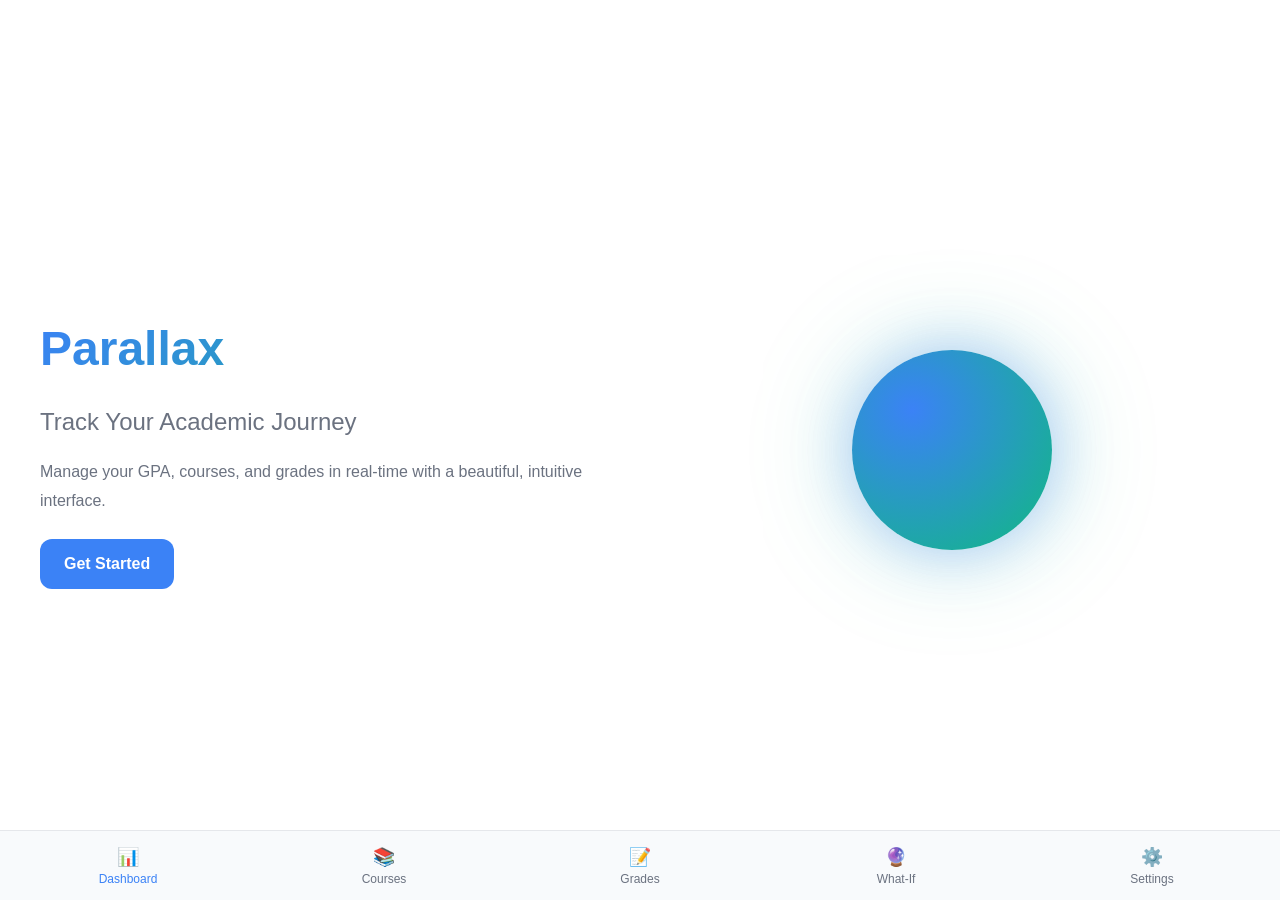
==== index.html @ 3b1d22b6 "Add files via upload" ====
<!DOCTYPE html>
<html lang="en">
<head>
    <meta charset="UTF-8">
    <meta name="viewport" content="width=device-width, initial-scale=1.0">
    <meta name="theme-color" content="#040404">
    <meta name="description" content="Parallax PWA - Student GPA Tracker">
    <title>Parallax - GPA Tracker</title>
    <link rel="manifest" href="manifest.json">
    <link rel="icon" href="data:image/svg+xml,<svg xmlns='http://www.w3.org/2000/svg' viewBox='0 0 192 192'><rect fill='%23040404' width='192' height='192'/><circle cx='96' cy='96' r='60' fill='%233B82F6'/></svg>">
    <link rel="stylesheet" href="css/styles.css">
</head>
<body>
    <!-- Landing Page Screen -->
    <section id="landing-screen" class="screen active">
        <div class="landing-container">
            <div class="landing-hero">
                <div class="hero-content">
                    <h1 class="hero-title">Parallax</h1>
                    <p class="hero-subtitle">Track Your Academic Journey</p>
                    <p class="hero-description">Manage your GPA, courses, and grades in real-time with a beautiful, intuitive interface.</p>
                    <button class="btn btn-primary" onclick="showScreen('login-screen')">Get Started</button>
                </div>
                <div class="hero-visual">
                    <div class="orb"></div>
                </div>
            </div>
        </div>
    </section>

    <!-- Login Screen -->
    <section id="login-screen" class="screen">
        <div class="login-container">
            <div class="login-card">
                <h2>Welcome Back</h2>
                <form id="login-form" onsubmit="handleLogin(event)">
                    <div class="form-group">
                        <label for="user-select">Select Your Name</label>
                        <select id="user-select" required>
                            <option value="">Choose a user...</option>
                            <option value="hussnain">Hussnain</option>
                            <option value="faizan">Faizan</option>
                            <option value="alima">Alima</option>
                            <option value="haroon">Haroon</option>
                            <option value="mahdiya">Mahdiya</option>
                        </select>
                    </div>
                    <div class="form-group">
                        <label for="pin-input">Enter PIN</label>
                        <input type="password" id="pin-input" maxlength="4" placeholder="••••" required>
                        <small>First time? Set your PIN (4 digits)</small>
                    </div>
                    <button type="submit" class="btn btn-primary full-width">Login</button>
                </form>
                <button class="btn btn-ghost full-width" onclick="showScreen('landing-screen')">Back</button>
            </div>
        </div>
    </section>

    <!-- Dashboard Screen -->
    <section id="dashboard-screen" class="screen">
        <div class="dashboard-container">
            <div class="dashboard-header">
                <h2 id="user-greeting">Welcome</h2>
                <button class="btn-icon" onclick="toggleMenu()">⋮</button>
            </div>

            <!-- Key Metrics -->
            <div class="metrics-grid">
                <div class="metric-card">
                    <div class="metric-label">CGPA</div>
                    <div class="metric-value" id="cgpa-value">-</div>
                    <div class="metric-trend">Overall</div>
                </div>
                <div class="metric-card">
                    <div class="metric-label">Current Term</div>
                    <div class="metric-value" id="term-gpa-value">-</div>
                    <div class="metric-trend">GPA</div>
                </div>
                <div class="metric-card">
                    <div class="metric-label">Courses</div>
                    <div class="metric-value" id="courses-count">0</div>
                    <div class="metric-trend">Total</div>
                </div>
                <div class="metric-card">
                    <div class="metric-label">Average</div>
                    <div class="metric-value" id="avg-grade">-</div>
                    <div class="metric-trend">Grade</div>
                </div>
            </div>

            <!-- Recent Activity -->
            <div class="activity-section">
                <h3>Recent Activity</h3>
                <div id="activity-list" class="activity-list">
                    <p class="empty-state">No activity yet. Add your first course!</p>
                </div>
            </div>
        </div>
    </section>

    <!-- Courses Screen -->
    <section id="courses-screen" class="screen">
        <div class="courses-container">
            <div class="screen-header">
                <h2>Courses</h2>
                <button class="btn btn-primary" onclick="showAddCourse()">+ Add</button>
            </div>
            <div id="courses-list" class="courses-list">
                <p class="empty-state">No courses yet. Add your first course!</p>
            </div>
        </div>
    </section>

    <!-- Grades Screen -->
    <section id="grades-screen" class="screen">
        <div class="grades-container">
            <div class="screen-header">
                <h2>Grades</h2>
            </div>
            <div id="grades-list" class="grades-list">
                <p class="empty-state">No grades yet. Add courses first!</p>
            </div>
        </div>
    </section>

    <!-- What-If Calculator Screen -->
    <section id="whatif-screen" class="screen">
        <div class="whatif-container">
            <div class="screen-header">
                <h2>What-If Calculator</h2>
            </div>
            <div class="whatif-content">
                <p class="empty-state">Add courses to use the What-If calculator</p>
            </div>
        </div>
    </section>

    <!-- Settings Screen -->
    <section id="settings-screen" class="screen">
        <div class="settings-container">
            <div class="screen-header">
                <h2>Settings</h2>
            </div>
            <div class="settings-list">
                <div class="setting-item">
                    <span>Change PIN</span>
                    <button class="btn btn-secondary" onclick="showChangePIN()">Change</button>
                </div>
                <div class="setting-item">
                    <span>Notifications</span>
                    <input type="checkbox" id="notifications-toggle">
                </div>
                <div class="setting-item">
                    <span>Dark Mode</span>
                    <input type="checkbox" id="dark-mode-toggle" checked>
                </div>
                <button class="btn btn-danger full-width" onclick="handleLogout()">Logout</button>
            </div>
        </div>
    </section>

    <!-- Bottom Navigation -->
    <nav class="bottom-nav">
        <button class="nav-item active" onclick="navigateTo('dashboard-screen', this)">
            <span class="nav-icon">📊</span>
            <span class="nav-label">Dashboard</span>
        </button>
        <button class="nav-item" onclick="navigateTo('courses-screen', this)">
            <span class="nav-icon">📚</span>
            <span class="nav-label">Courses</span>
        </button>
        <button class="nav-item" onclick="navigateTo('grades-screen', this)">
            <span class="nav-icon">📝</span>
            <span class="nav-label">Grades</span>
        </button>
        <button class="nav-item" onclick="navigateTo('whatif-screen', this)">
            <span class="nav-icon">🔮</span>
            <span class="nav-label">What-If</span>
        </button>
        <button class="nav-item" onclick="navigateTo('settings-screen', this)">
            <span class="nav-icon">⚙️</span>
            <span class="nav-label">Settings</span>
        </button>
    </nav>

    <!-- Modals -->
    <div id="menu-modal" class="modal">
        <div class="modal-content">
            <button class="modal-close" onclick="toggleMenu()">✕</button>
            <h3>Menu</h3>
            <button class="modal-item" onclick="showScreen('settings-screen'); toggleMenu()">Settings</button>
            <button class="modal-item" onclick="handleLogout()">Logout</button>
        </div>
    </div>

    <script src="js/app.js"></script>
    <script>
        if ('serviceWorker' in navigator) {
            navigator.serviceWorker.register('service-worker.js').catch(e => console.log('SW registration failed:', e));
        }
    </script>
</body>
</html>
---- css/styles.css ----
/* ============================================
   PARALLAX PWA - REDESIGNED
   Pure CSS with Responsive Design
   ============================================ */

/* ============================================
   CSS VARIABLES & DESIGN TOKENS
   ============================================ */

:root {
    /* Colors */
    --color-primary: #3B82F6;
    --color-secondary: #10B981;
    --color-accent: #F59E0B;
    --color-background: #040404;
    --color-surface: #0F172A;
    --color-text: #F1F5F9;
    --color-text-secondary: #CBD5E1;
    --color-border: #1E293B;
    --color-danger: #EF4444;

    /* Spacing */
    --spacing-xs: 4px;
    --spacing-sm: 8px;
    --spacing-md: 16px;
    --spacing-lg: 24px;
    --spacing-xl: 32px;
    --spacing-2xl: 48px;

    /* Typography */
    --font-family: -apple-system, BlinkMacSystemFont, 'Segoe UI', Roboto, Oxygen, Ubuntu, Cantarell, sans-serif;
    --font-size-xs: 12px;
    --font-size-sm: 14px;
    --font-size-base: 16px;
    --font-size-lg: 18px;
    --font-size-xl: 24px;
    --font-size-2xl: 32px;
    --font-size-3xl: 48px;

    /* Shadows */
    --shadow-sm: 0 1px 2px rgba(0, 0, 0, 0.05);
    --shadow-md: 0 4px 6px rgba(0, 0, 0, 0.1);
    --shadow-lg: 0 10px 15px rgba(0, 0, 0, 0.2);

    /* Border Radius */
    --radius-sm: 6px;
    --radius-md: 12px;
    --radius-lg: 16px;

    /* Animations */
    --transition-fast: 150ms ease-out;
    --transition-base: 300ms ease-out;
    --transition-slow: 500ms ease-out;
}

/* ============================================
   GLOBAL STYLES
   ============================================ */

* {
    margin: 0;
    padding: 0;
    box-sizing: border-box;
}

html, body {
    width: 100%;
    height: 100%;
    background-color: var(--color-background);
    color: var(--color-text);
    font-family: var(--font-family);
    font-size: var(--font-size-base);
    line-height: 1.6;
    overflow: hidden;
}

body {
    display: flex;
    flex-direction: column;
}

/* ============================================
   SCREENS & NAVIGATION
   ============================================ */

.screen {
    display: none;
    position: absolute;
    top: 0;
    left: 0;
    width: 100%;
    height: 100%;
    overflow-y: auto;
    padding-bottom: 80px;
    animation: fadeIn var(--transition-base);
}

.screen.active {
    display: flex;
    flex-direction: column;
}

@keyframes fadeIn {
    from {
        opacity: 0;
    }
    to {
        opacity: 1;
    }
}

/* ============================================
   LANDING PAGE
   ============================================ */

.landing-container {
    display: flex;
    align-items: center;
    justify-content: center;
    min-height: 100vh;
    padding: var(--spacing-lg);
}

.landing-hero {
    display: grid;
    grid-template-columns: 1fr 1fr;
    gap: var(--spacing-2xl);
    align-items: center;
    max-width: 1200px;
    width: 100%;
}

.hero-content h1 {
    font-size: var(--font-size-3xl);
    font-weight: 700;
    margin-bottom: var(--spacing-md);
    background: linear-gradient(135deg, var(--color-primary), var(--color-secondary));
    -webkit-background-clip: text;
    -webkit-text-fill-color: transparent;
    background-clip: text;
}

.hero-subtitle {
    font-size: var(--font-size-xl);
    color: var(--color-text-secondary);
    margin-bottom: var(--spacing-md);
}

.hero-description {
    font-size: var(--font-size-base);
    color: var(--color-text-secondary);
    margin-bottom: var(--spacing-lg);
    line-height: 1.8;
}

.hero-visual {
    display: flex;
    align-items: center;
    justify-content: center;
    height: 300px;
}

.orb {
    width: 200px;
    height: 200px;
    border-radius: 50%;
    background: radial-gradient(circle at 30% 30%, var(--color-primary), var(--color-secondary));
    box-shadow: 0 0 60px rgba(59, 130, 246, 0.4), 0 0 120px rgba(16, 185, 129, 0.2);
    animation: orbFloat 6s ease-in-out infinite;
}

@keyframes orbFloat {
    0%, 100% {
        transform: translateY(0px);
    }
    50% {
        transform: translateY(-20px);
    }
}

/* ============================================
   LOGIN SCREEN
   ============================================ */

.login-container {
    display: flex;
    align-items: center;
    justify-content: center;
    min-height: 100vh;
    padding: var(--spacing-lg);
}

.login-card {
    background: var(--color-surface);
    border: 1px solid var(--color-border);
    border-radius: var(--radius-lg);
    padding: var(--spacing-2xl);
    width: 100%;
    max-width: 400px;
    box-shadow: var(--shadow-lg);
}

.login-card h2 {
    margin-bottom: var(--spacing-lg);
    font-size: var(--font-size-xl);
}

.form-group {
    margin-bottom: var(--spacing-lg);
}

.form-group label {
    display: block;
    margin-bottom: var(--spacing-sm);
    font-size: var(--font-size-sm);
    font-weight: 500;
    color: var(--color-text-secondary);
}

.form-group input,
.form-group select {
    width: 100%;
    padding: var(--spacing-md);
    background: var(--color-background);
    border: 1px solid var(--color-border);
    border-radius: var(--radius-md);
    color: var(--color-text);
    font-size: var(--font-size-base);
    transition: border-color var(--transition-fast);
}

.form-group input:focus,
.form-group select:focus {
    outline: none;
    border-color: var(--color-primary);
    box-shadow: 0 0 0 3px rgba(59, 130, 246, 0.1);
}

.form-group small {
    display: block;
    margin-top: var(--spacing-sm);
    font-size: var(--font-size-xs);
    color: var(--color-text-secondary);
}

/* ============================================
   DASHBOARD SCREEN
   ============================================ */

.dashboard-container {
    flex: 1;
    overflow-y: auto;
    padding: var(--spacing-lg);
}

.dashboard-header {
    display: flex;
    justify-content: space-between;
    align-items: center;
    margin-bottom: var(--spacing-2xl);
}

.dashboard-header h2 {
    font-size: var(--font-size-2xl);
}

.btn-icon {
    background: none;
    border: none;
    color: var(--color-text);
    font-size: var(--font-size-xl);
    cursor: pointer;
    padding: var(--spacing-sm);
    transition: color var(--transition-fast);
}

.btn-icon:hover {
    color: var(--color-primary);
}

/* Metrics Grid */
.metrics-grid {
    display: grid;
    grid-template-columns: repeat(auto-fit, minmax(150px, 1fr));
    gap: var(--spacing-lg);
    margin-bottom: var(--spacing-2xl);
}

.metric-card {
    background: var(--color-surface);
    border: 1px solid var(--color-border);
    border-radius: var(--radius-md);
    padding: var(--spacing-lg);
    text-align: center;
    transition: transform var(--transition-base), border-color var(--transition-base);
}

.metric-card:hover {
    transform: translateY(-4px);
    border-color: var(--color-primary);
}

.metric-label {
    font-size: var(--font-size-xs);
    color: var(--color-text-secondary);
    text-transform: uppercase;
    letter-spacing: 1px;
    margin-bottom: var(--spacing-sm);
}

.metric-value {
    font-size: var(--font-size-2xl);
    font-weight: 700;
    color: var(--color-primary);
    margin-bottom: var(--spacing-sm);
}

.metric-trend {
    font-size: var(--font-size-xs);
    color: var(--color-text-secondary);
}

/* Activity Section */
.activity-section h3 {
    margin-bottom: var(--spacing-lg);
    font-size: var(--font-size-lg);
}

.activity-list {
    display: flex;
    flex-direction: column;
    gap: var(--spacing-md);
}

.activity-item {
    background: var(--color-surface);
    border-left: 3px solid var(--color-primary);
    border-radius: var(--radius-sm);
    padding: var(--spacing-md);
    animation: slideInLeft var(--transition-base);
}

@keyframes slideInLeft {
    from {
        opacity: 0;
        transform: translateX(-20px);
    }
    to {
        opacity: 1;
        transform: translateX(0);
    }
}

.activity-time {
    font-size: var(--font-size-xs);
    color: var(--color-text-secondary);
}

/* ============================================
   COURSES & GRADES SCREENS
   ============================================ */

.courses-container,
.grades-container,
.whatif-container,
.settings-container {
    flex: 1;
    overflow-y: auto;
    padding: var(--spacing-lg);
}

.screen-header {
    display: flex;
    justify-content: space-between;
    align-items: center;
    margin-bottom: var(--spacing-lg);
}

.screen-header h2 {
    font-size: var(--font-size-xl);
}

.courses-list,
.grades-list {
    display: flex;
    flex-direction: column;
    gap: var(--spacing-md);
}

.course-card,
.grade-card {
    background: var(--color-surface);
    border: 1px solid var(--color-border);
    border-radius: var(--radius-md);
    padding: var(--spacing-lg);
    transition: transform var(--transition-base), border-color var(--transition-base);
}

.course-card:hover,
.grade-card:hover {
    transform: translateY(-2px);
    border-color: var(--color-primary);
}

.course-title {
    font-size: var(--font-size-lg);
    font-weight: 600;
    margin-bottom: var(--spacing-sm);
}

.course-info {
    font-size: var(--font-size-sm);
    color: var(--color-text-secondary);
}

/* ============================================
   SETTINGS SCREEN
   ============================================ */

.settings-list {
    display: flex;
    flex-direction: column;
    gap: var(--spacing-md);
}

.setting-item {
    display: flex;
    justify-content: space-between;
    align-items: center;
    background: var(--color-surface);
    border: 1px solid var(--color-border);
    border-radius: var(--radius-md);
    padding: var(--spacing-lg);
}

.setting-item input[type="checkbox"] {
    width: 20px;
    height: 20px;
    cursor: pointer;
}

/* ============================================
   BUTTONS
   ============================================ */

.btn {
    padding: var(--spacing-md) var(--spacing-lg);
    border: none;
    border-radius: var(--radius-md);
    font-size: var(--font-size-base);
    font-weight: 600;
    cursor: pointer;
    transition: all var(--transition-fast);
    display: inline-flex;
    align-items: center;
    justify-content: center;
    gap: var(--spacing-sm);
}

.btn-primary {
    background: var(--color-primary);
    color: white;
}

.btn-primary:hover {
    background: #2563EB;
    transform: translateY(-2px);
    box-shadow: var(--shadow-md);
}

.btn-primary:active {
    transform: translateY(0);
}

.btn-secondary {
    background: var(--color-secondary);
    color: white;
}

.btn-secondary:hover {
    background: #059669;
    transform: translateY(-2px);
}

.btn-ghost {
    background: transparent;
    color: var(--color-primary);
    border: 1px solid var(--color-primary);
}

.btn-ghost:hover {
    background: rgba(59, 130, 246, 0.1);
}

.btn-danger {
    background: var(--color-danger);
    color: white;
}

.btn-danger:hover {
    background: #DC2626;
}

.full-width {
    width: 100%;
}

/* ============================================
   BOTTOM NAVIGATION
   ============================================ */

.bottom-nav {
    position: fixed;
    bottom: 0;
    left: 0;
    right: 0;
    background: var(--color-surface);
    border-top: 1px solid var(--color-border);
    display: flex;
    justify-content: space-around;
    height: 70px;
    z-index: 1000;
}

.nav-item {
    flex: 1;
    background: none;
    border: none;
    color: var(--color-text-secondary);
    cursor: pointer;
    display: flex;
    flex-direction: column;
    align-items: center;
    justify-content: center;
    gap: var(--spacing-xs);
    font-size: var(--font-size-xs);
    transition: color var(--transition-fast);
}

.nav-item.active {
    color: var(--color-primary);
}

.nav-item:hover {
    color: var(--color-primary);
}

.nav-icon {
    font-size: var(--font-size-lg);
}

.nav-label {
    font-size: var(--font-size-xs);
}

/* ============================================
   MODALS
   ============================================ */

.modal {
    display: none;
    position: fixed;
    top: 0;
    left: 0;
    right: 0;
    bottom: 0;
    background: rgba(0, 0, 0, 0.7);
    z-index: 2000;
    animation: fadeIn var(--transition-base);
}

.modal.active {
    display: flex;
    align-items: flex-end;
}

.modal-content {
    background: var(--color-surface);
    border-top: 1px solid var(--color-border);
    border-radius: var(--radius-lg) var(--radius-lg) 0 0;
    padding: var(--spacing-lg);
    width: 100%;
    max-height: 80vh;
    overflow-y: auto;
    animation: slideUp var(--transition-base);
}

@keyframes slideUp {
    from {
        transform: translateY(100%);
    }
    to {
        transform: translateY(0);
    }
}

.modal-close {
    background: none;
    border: none;
    color: var(--color-text);
    font-size: var(--font-size-lg);
    cursor: pointer;
    float: right;
    padding: var(--spacing-sm);
}

.modal-item {
    display: block;
    width: 100%;
    padding: var(--spacing-md);
    background: none;
    border: none;
    color: var(--color-text);
    text-align: left;
    cursor: pointer;
    transition: color var(--transition-fast);
}

.modal-item:hover {
    color: var(--color-primary);
}

/* ============================================
   EMPTY STATE
   ============================================ */

.empty-state {
    text-align: center;
    padding: var(--spacing-2xl);
    color: var(--color-text-secondary);
    font-size: var(--font-size-base);
}

/* ============================================
   RESPONSIVE DESIGN
   ============================================ */

@media (max-width: 768px) {
    .landing-hero {
        grid-template-columns: 1fr;
        gap: var(--spacing-lg);
    }

    .hero-visual {
        display: none;
    }

    .hero-content h1 {
        font-size: var(--font-size-2xl);
    }

    .metrics-grid {
        grid-template-columns: repeat(2, 1fr);
    }

    .login-card {
        padding: var(--spacing-lg);
    }
}

@media (max-width: 480px) {
    :root {
        --font-size-base: 14px;
        --font-size-lg: 16px;
        --font-size-xl: 20px;
        --font-size-2xl: 28px;
    }

    .screen {
        padding-bottom: 80px;
    }

    .dashboard-container,
    .courses-container,
    .grades-container,
    .whatif-container,
    .settings-container {
        padding: var(--spacing-md);
    }

    .metrics-grid {
        grid-template-columns: 1fr;
    }

    .metric-card {
        padding: var(--spacing-md);
    }

    .login-card {
        padding: var(--spacing-lg);
    }

    .hero-content h1 {
        font-size: var(--font-size-xl);
    }

    .hero-subtitle {
        font-size: var(--font-size-lg);
    }
}

/* ============================================
   DEVICE CAPABILITY DETECTION
   ============================================ */

@supports (display: grid) {
    .metrics-grid {
        display: grid;
    }
}

@supports not (display: grid) {
    .metrics-grid {
        display: flex;
        flex-wrap: wrap;
    }

    .metric-card {
        flex: 1 1 calc(50% - var(--spacing-md));
    }
}

/* High DPI Screens */
@media (min-resolution: 2dppx) {
    .orb {
        filter: blur(0.5px);
    }
}

/* Reduced Motion */
@media (prefers-reduced-motion: reduce) {
    * {
        animation-duration: 0.01ms !important;
        animation-iteration-count: 1 !important;
        transition-duration: 0.01ms !important;
    }
}

/* Dark Mode (already applied) */
@media (prefers-color-scheme: dark) {
    /* Already dark by default */
}

/* Light Mode Support */
@media (prefers-color-scheme: light) {
    :root {
        --color-background: #FFFFFF;
        --color-surface: #F8FAFC;
        --color-text: #1F2937;
        --color-text-secondary: #6B7280;
        --color-border: #E5E7EB;
    }
}
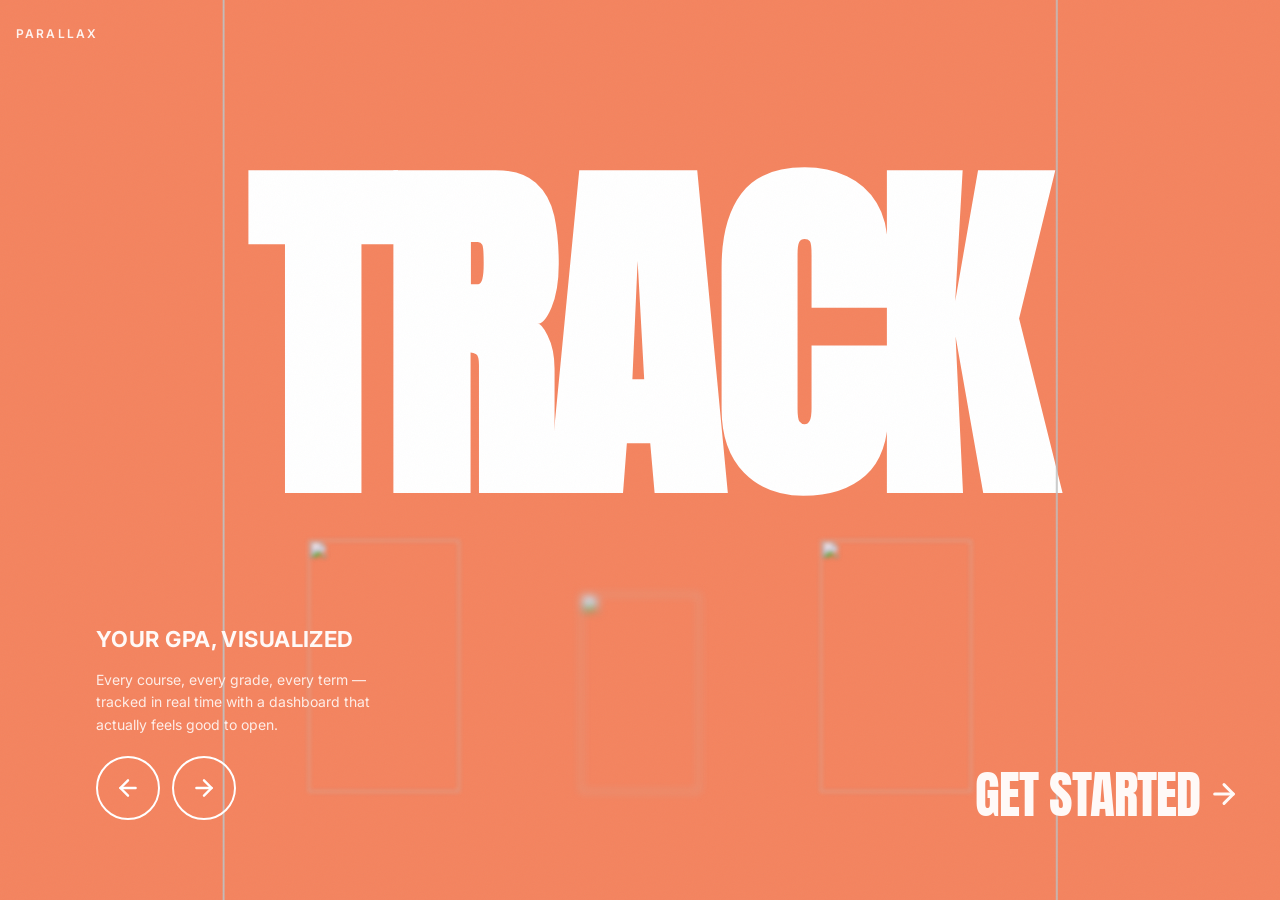
==== commit 521a1ba6: "Add files via upload" ====
--- a/index.html
+++ b/index.html
@@ -8,21 +8,40 @@
     <title>Parallax - GPA Tracker</title>
     <link rel="manifest" href="manifest.json">
     <link rel="icon" href="data:image/svg+xml,<svg xmlns='http://www.w3.org/2000/svg' viewBox='0 0 192 192'><rect fill='%23040404' width='192' height='192'/><circle cx='96' cy='96' r='60' fill='%233B82F6'/></svg>">
+    <link rel="preconnect" href="https://fonts.googleapis.com">
+    <link rel="preconnect" href="https://fonts.gstatic.com" crossorigin>
+    <link href="https://fonts.googleapis.com/css2?family=Anton&family=Inter:wght@400;500;600;700&display=swap" rel="stylesheet">
     <link rel="stylesheet" href="css/styles.css">
 </head>
 <body>
     <!-- Landing Page Screen -->
     <section id="landing-screen" class="screen active">
         <div class="landing-container">
-            <div class="landing-hero">
-                <div class="hero-content">
-                    <h1 class="hero-title">Parallax</h1>
-                    <p class="hero-subtitle">Track Your Academic Journey</p>
-                    <p class="hero-description">Manage your GPA, courses, and grades in real-time with a beautiful, intuitive interface.</p>
-                    <button class="btn btn-primary" onclick="showScreen('login-screen')">Get Started</button>
-                </div>
-                <div class="hero-visual">
-                    <div class="orb"></div>
+            <div id="hero-carousel" class="hero-carousel">
+                <div class="hero-carousel__stage">
+                    <div class="hero-carousel__grain"></div>
+                    <div class="hero-carousel__ghost">TRACK</div>
+                    <div class="hero-carousel__brand">Parallax</div>
+
+                    <div id="hero-carousel-track" class="hero-carousel__track"></div>
+
+                    <div class="hero-carousel__info">
+                        <p class="hero-carousel__eyebrow">Your GPA, Visualized</p>
+                        <p class="hero-carousel__blurb">Every course, every grade, every term — tracked in real time with a dashboard that actually feels good to open.</p>
+                        <div class="hero-carousel__nav">
+                            <button type="button" class="hero-carousel__nav-btn" id="hero-carousel-prev" aria-label="Previous">
+                                <svg viewBox="0 0 24 24" fill="none" stroke="currentColor" stroke-linecap="round" stroke-linejoin="round"><path d="M19 12H5"/><path d="M12 19l-7-7 7-7"/></svg>
+                            </button>
+                            <button type="button" class="hero-carousel__nav-btn" id="hero-carousel-next" aria-label="Next">
+                                <svg viewBox="0 0 24 24" fill="none" stroke="currentColor" stroke-linecap="round" stroke-linejoin="round"><path d="M5 12h14"/><path d="M12 5l7 7-7 7"/></svg>
+                            </button>
+                        </div>
+                    </div>
+
+                    <button type="button" class="hero-carousel__discover" onclick="showScreen('login-screen')">
+                        Get Started
+                        <svg viewBox="0 0 24 24" fill="none" stroke="currentColor" stroke-linecap="round" stroke-linejoin="round"><path d="M5 12h14"/><path d="M12 5l7 7-7 7"/></svg>
+                    </button>
                 </div>
             </div>
         </div>
@@ -161,7 +180,7 @@
     </section>
 
     <!-- Bottom Navigation -->
-    <nav class="bottom-nav">
+    <nav class="bottom-nav is-hidden">
         <button class="nav-item active" onclick="navigateTo('dashboard-screen', this)">
             <span class="nav-icon">📊</span>
             <span class="nav-label">Dashboard</span>
@@ -194,6 +213,7 @@
         </div>
     </div>
 
+    <script src="js/hero-carousel.js"></script>
     <script src="js/app.js"></script>
     <script>
         if ('serviceWorker' in navigator) {
--- a/css/styles.css
+++ b/css/styles.css
@@ -113,69 +113,247 @@
    LANDING PAGE
    ============================================ */
 
+#landing-screen {
+    padding-bottom: 0;
+    overflow: hidden;
+}
+
 .landing-container {
+    width: 100%;
+    height: 100vh;
+    padding: 0;
+}
+
+.bottom-nav.is-hidden {
+    display: none;
+}
+
+/* ============================================
+   HERO CAROUSEL ("PARALLAX" figurine carousel)
+   ============================================ */
+
+.hero-carousel {
+    position: relative;
+    width: 100%;
+    height: 100vh;
+    overflow: hidden;
+    font-family: 'Inter', var(--font-family);
+    transition: background-color 650ms cubic-bezier(0.4, 0, 0.2, 1);
+}
+
+.hero-carousel__stage {
+    position: relative;
+    width: 100%;
+    height: 100%;
+    overflow: hidden;
+}
+
+/* Grain overlay */
+.hero-carousel__grain {
+    position: absolute;
+    inset: 0;
+    z-index: 50;
+    pointer-events: none;
+    opacity: 0.4;
+    background-image: url("data:image/svg+xml,%3Csvg xmlns='http://www.w3.org/2000/svg' width='200' height='200'%3E%3Cfilter id='n'%3E%3CfeTurbulence type='fractalNoise' baseFrequency='0.9' numOctaves='4' stitchTiles='stitch'/%3E%3C/filter%3E%3Crect width='100%25' height='100%25' filter='url(%23n)' opacity='0.08'/%3E%3C/svg%3E");
+    background-size: 200px 200px;
+    background-repeat: repeat;
+}
+
+/* Giant ghost text */
+.hero-carousel__ghost {
+    position: absolute;
+    inset-inline: 0;
+    top: 18%;
+    z-index: 2;
     display: flex;
     align-items: center;
     justify-content: center;
-    min-height: 100vh;
-    padding: var(--spacing-lg);
-}
-
-.landing-hero {
-    display: grid;
-    grid-template-columns: 1fr 1fr;
-    gap: var(--spacing-2xl);
-    align-items: center;
-    max-width: 1200px;
-    width: 100%;
-}
-
-.hero-content h1 {
-    font-size: var(--font-size-3xl);
+    pointer-events: none;
+    user-select: none;
+    font-family: 'Anton', sans-serif;
+    font-size: clamp(90px, 28vw, 380px);
+    font-weight: 900;
+    color: #fff;
+    line-height: 1;
+    text-transform: uppercase;
+    letter-spacing: -0.02em;
+    white-space: nowrap;
+}
+
+/* Brand label */
+.hero-carousel__brand {
+    position: absolute;
+    top: 24px;
+    left: 16px;
+    z-index: 60;
+    font-size: 12px;
+    font-weight: 600;
+    text-transform: uppercase;
+    color: #fff;
+    opacity: 0.9;
+    letter-spacing: 0.18em;
+}
+
+/* Carousel track */
+.hero-carousel__track {
+    position: absolute;
+    inset: 0;
+    z-index: 3;
+}
+
+.hero-carousel__item {
+    position: absolute;
+    aspect-ratio: 0.6 / 1;
+    transition:
+        transform 650ms cubic-bezier(0.4, 0, 0.2, 1),
+        filter 650ms cubic-bezier(0.4, 0, 0.2, 1),
+        opacity 650ms cubic-bezier(0.4, 0, 0.2, 1),
+        left 650ms cubic-bezier(0.4, 0, 0.2, 1),
+        bottom 650ms cubic-bezier(0.4, 0, 0.2, 1),
+        height 650ms cubic-bezier(0.4, 0, 0.2, 1);
+    will-change: transform, filter, opacity;
+}
+
+.hero-carousel__item img {
+    width: 100%;
+    height: 100%;
+    object-fit: contain;
+    object-position: bottom center;
+    -webkit-user-drag: none;
+    user-select: none;
+}
+
+.hero-carousel__item--center {
+    left: 50%;
+    bottom: 0;
+    height: 92%;
+    transform: translateX(-50%) scale(1.68);
+    filter: blur(0);
+    opacity: 1;
+    z-index: 20;
+}
+
+.hero-carousel__item--left {
+    left: 30%;
+    bottom: 12%;
+    height: 28%;
+    transform: translateX(-50%) scale(1);
+    filter: blur(2px);
+    opacity: 0.85;
+    z-index: 10;
+}
+
+.hero-carousel__item--right {
+    left: 70%;
+    bottom: 12%;
+    height: 28%;
+    transform: translateX(-50%) scale(1);
+    filter: blur(2px);
+    opacity: 0.85;
+    z-index: 10;
+}
+
+.hero-carousel__item--back {
+    left: 50%;
+    bottom: 12%;
+    height: 22%;
+    transform: translateX(-50%) scale(1);
+    filter: blur(4px);
+    opacity: 1;
+    z-index: 5;
+}
+
+/* Bottom-left copy + nav */
+.hero-carousel__info {
+    position: absolute;
+    bottom: 80px;
+    left: 96px;
+    z-index: 60;
+    max-width: 320px;
+}
+
+.hero-carousel__eyebrow {
+    margin-bottom: 12px;
+    font-size: 22px;
     font-weight: 700;
-    margin-bottom: var(--spacing-md);
-    background: linear-gradient(135deg, var(--color-primary), var(--color-secondary));
-    -webkit-background-clip: text;
-    -webkit-text-fill-color: transparent;
-    background-clip: text;
-}
-
-.hero-subtitle {
-    font-size: var(--font-size-xl);
-    color: var(--color-text-secondary);
-    margin-bottom: var(--spacing-md);
-}
-
-.hero-description {
-    font-size: var(--font-size-base);
-    color: var(--color-text-secondary);
-    margin-bottom: var(--spacing-lg);
-    line-height: 1.8;
-}
-
-.hero-visual {
+    text-transform: uppercase;
+    letter-spacing: 0.02em;
+    color: #fff;
+    opacity: 0.95;
+}
+
+.hero-carousel__blurb {
+    display: block;
+    margin-bottom: 20px;
+    font-size: 14px;
+    line-height: 1.6;
+    color: #fff;
+    opacity: 0.85;
+}
+
+.hero-carousel__nav {
+    display: flex;
+    gap: 12px;
+}
+
+.hero-carousel__nav-btn {
     display: flex;
     align-items: center;
     justify-content: center;
-    height: 300px;
-}
-
-.orb {
-    width: 200px;
-    height: 200px;
+    width: 64px;
+    height: 64px;
     border-radius: 50%;
-    background: radial-gradient(circle at 30% 30%, var(--color-primary), var(--color-secondary));
-    box-shadow: 0 0 60px rgba(59, 130, 246, 0.4), 0 0 120px rgba(16, 185, 129, 0.2);
-    animation: orbFloat 6s ease-in-out infinite;
-}
-
-@keyframes orbFloat {
-    0%, 100% {
-        transform: translateY(0px);
-    }
-    50% {
-        transform: translateY(-20px);
-    }
+    border: 2px solid #fff;
+    background: transparent;
+    color: #fff;
+    cursor: pointer;
+    transition: transform 150ms ease-out, background-color 150ms ease-out;
+}
+
+.hero-carousel__nav-btn:hover {
+    transform: scale(1.08);
+    background-color: rgba(255, 255, 255, 0.12);
+}
+
+.hero-carousel__nav-btn svg {
+    width: 26px;
+    height: 26px;
+    stroke-width: 2.25;
+}
+
+/* Bottom-right discover link */
+.hero-carousel__discover {
+    position: absolute;
+    bottom: 80px;
+    right: 40px;
+    z-index: 60;
+    display: flex;
+    align-items: center;
+    gap: 8px;
+    font-family: 'Anton', sans-serif;
+    font-size: clamp(20px, 4vw, 56px);
+    font-weight: 400;
+    color: #fff;
+    opacity: 0.95;
+    letter-spacing: -0.02em;
+    line-height: 1;
+    text-transform: uppercase;
+    text-decoration: none;
+    background: none;
+    border: none;
+    cursor: pointer;
+    transition: opacity 200ms ease-out;
+}
+
+.hero-carousel__discover:hover {
+    opacity: 1;
+}
+
+.hero-carousel__discover svg {
+    width: 32px;
+    height: 32px;
+    stroke-width: 2.25;
 }
 
 /* ============================================
@@ -636,25 +814,65 @@
    ============================================ */
 
 @media (max-width: 768px) {
-    .landing-hero {
-        grid-template-columns: 1fr;
-        gap: var(--spacing-lg);
-    }
-
-    .hero-visual {
-        display: none;
-    }
-
-    .hero-content h1 {
-        font-size: var(--font-size-2xl);
-    }
-
     .metrics-grid {
         grid-template-columns: repeat(2, 1fr);
     }
 
     .login-card {
         padding: var(--spacing-lg);
+    }
+}
+
+@media (max-width: 640px) {
+    .hero-carousel__brand {
+        left: 16px;
+    }
+
+    .hero-carousel__item--center {
+        height: 60%;
+        bottom: 22%;
+        transform: translateX(-50%) scale(1.25);
+    }
+
+    .hero-carousel__item--left {
+        left: 20%;
+        bottom: 32%;
+        height: 16%;
+    }
+
+    .hero-carousel__item--right {
+        left: 80%;
+        bottom: 32%;
+        height: 16%;
+    }
+
+    .hero-carousel__item--back {
+        bottom: 32%;
+        height: 13%;
+    }
+
+    .hero-carousel__info {
+        bottom: 24px;
+        left: 16px;
+    }
+
+    .hero-carousel__eyebrow {
+        margin-bottom: 8px;
+        font-size: 16px;
+    }
+
+    .hero-carousel__blurb {
+        display: none;
+    }
+
+    .hero-carousel__nav-btn {
+        width: 48px;
+        height: 48px;
+    }
+
+    .hero-carousel__discover {
+        bottom: 24px;
+        right: 16px;
     }
 }
 
@@ -689,14 +907,6 @@
     .login-card {
         padding: var(--spacing-lg);
     }
-
-    .hero-content h1 {
-        font-size: var(--font-size-xl);
-    }
-
-    .hero-subtitle {
-        font-size: var(--font-size-lg);
-    }
 }
 
 /* ============================================
@@ -717,13 +927,6 @@
 
     .metric-card {
         flex: 1 1 calc(50% - var(--spacing-md));
-    }
-}
-
-/* High DPI Screens */
-@media (min-resolution: 2dppx) {
-    .orb {
-        filter: blur(0.5px);
     }
 }
 
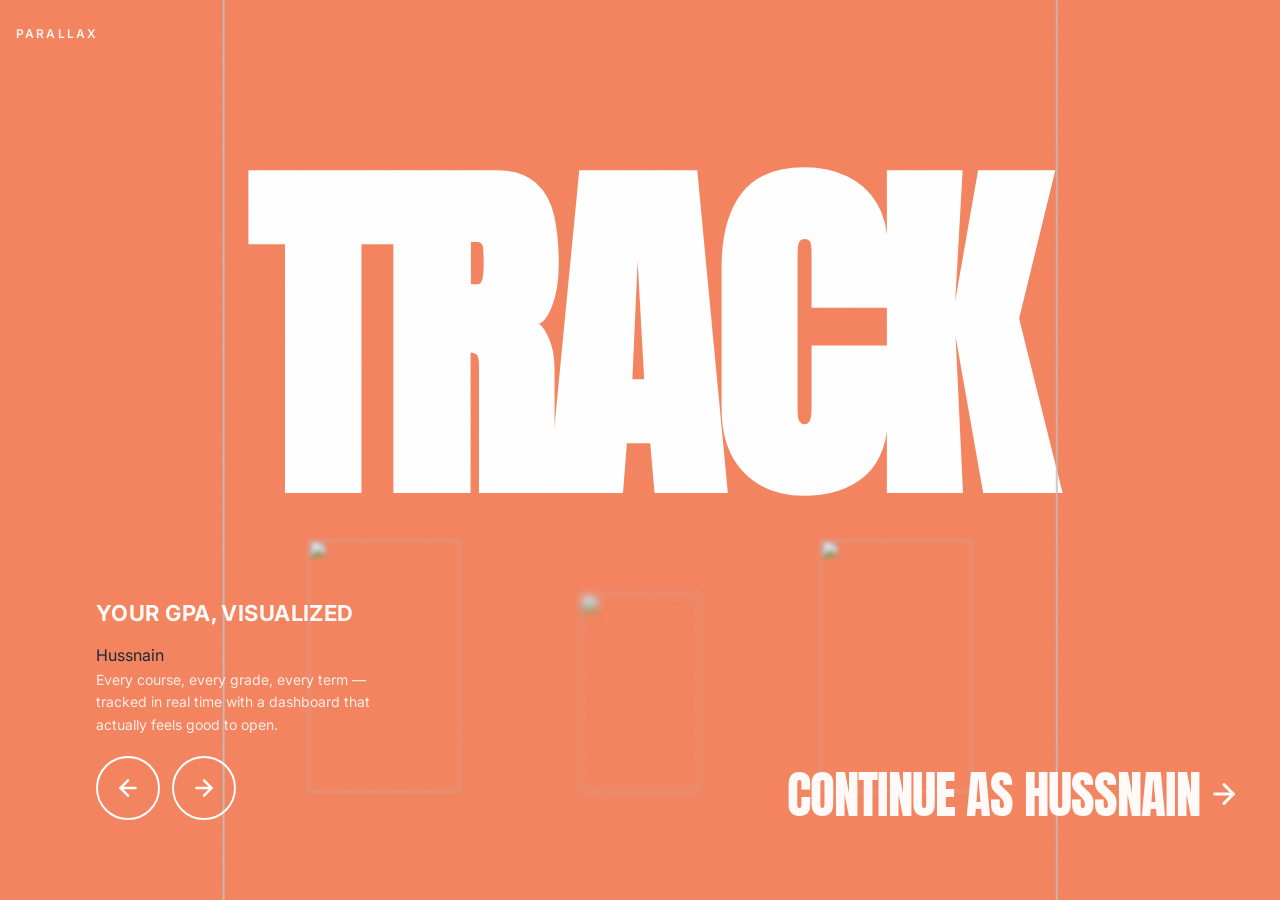
==== commit 55865073: "Update index.html" ====
--- a/index.html
+++ b/index.html
@@ -27,6 +27,7 @@
 
                     <div class="hero-carousel__info">
                         <p class="hero-carousel__eyebrow">Your GPA, Visualized</p>
+                        <p class="hero-carousel__character-name" id="hero-carousel-name">Hussnain</p>
                         <p class="hero-carousel__blurb">Every course, every grade, every term — tracked in real time with a dashboard that actually feels good to open.</p>
                         <div class="hero-carousel__nav">
                             <button type="button" class="hero-carousel__nav-btn" id="hero-carousel-prev" aria-label="Previous">
@@ -38,8 +39,8 @@
                         </div>
                     </div>
 
-                    <button type="button" class="hero-carousel__discover" onclick="showScreen('login-screen')">
-                        Get Started
+                    <button type="button" class="hero-carousel__discover" onclick="continueAsActiveCharacter()">
+                        <span id="hero-carousel-discover-label">Continue as Hussnain</span>
                         <svg viewBox="0 0 24 24" fill="none" stroke="currentColor" stroke-linecap="round" stroke-linejoin="round"><path d="M5 12h14"/><path d="M12 5l7 7-7 7"/></svg>
                     </button>
                 </div>
@@ -51,11 +52,15 @@
     <section id="login-screen" class="screen">
         <div class="login-container">
             <div class="login-card">
+                <div class="login-character-preview" id="login-character-preview">
+                    <img id="login-character-img" src="" alt="">
+                    <span id="login-character-label">Hussnain</span>
+                </div>
                 <h2>Welcome Back</h2>
                 <form id="login-form" onsubmit="handleLogin(event)">
                     <div class="form-group">
                         <label for="user-select">Select Your Name</label>
-                        <select id="user-select" required>
+                        <select id="user-select" required onchange="handleUserSelectChange(this.value)">
                             <option value="">Choose a user...</option>
                             <option value="hussnain">Hussnain</option>
                             <option value="faizan">Faizan</option>
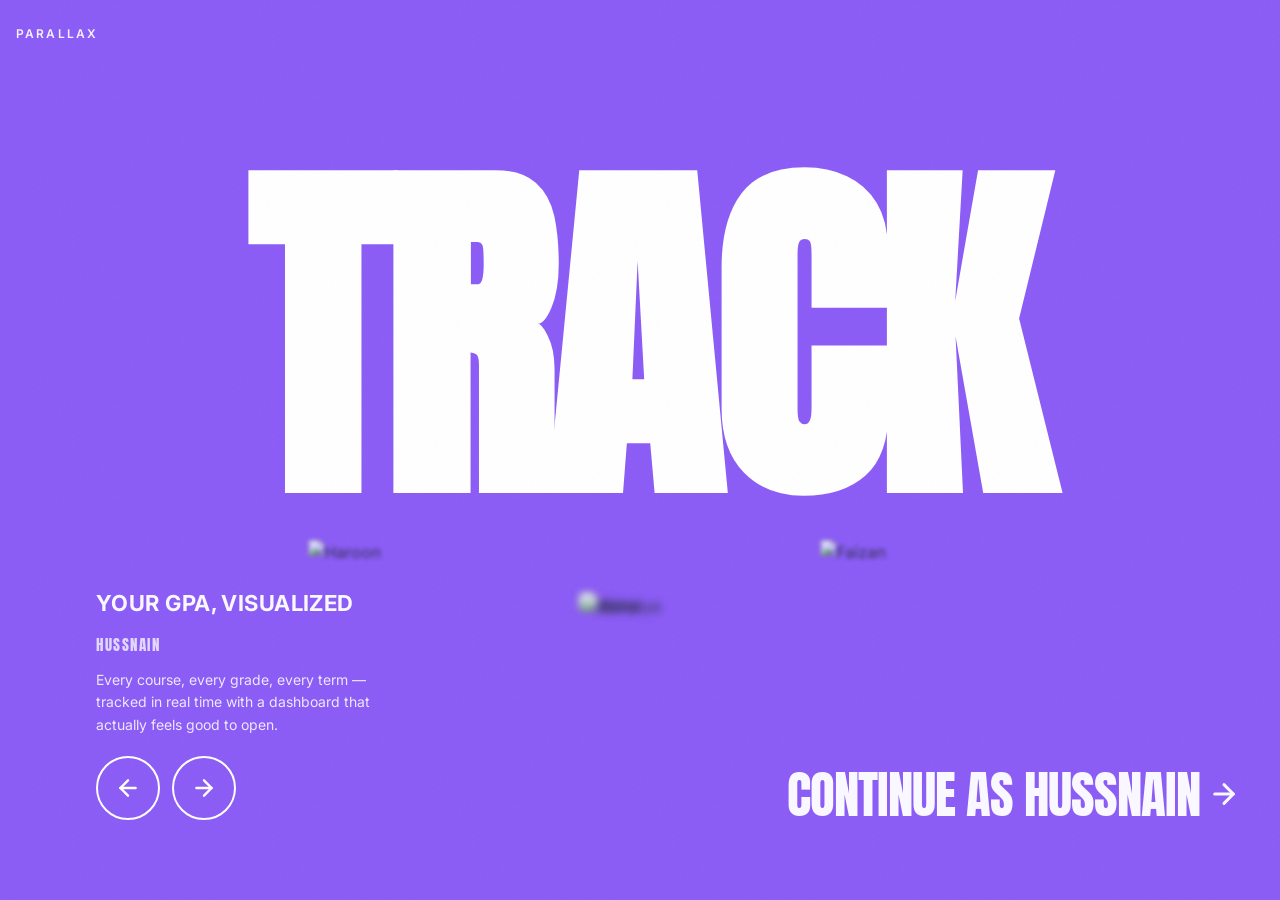
==== commit 28e1b949: "Update index.html" ====
--- a/index.html
+++ b/index.html
@@ -50,12 +50,14 @@
 
     <!-- Login Screen -->
     <section id="login-screen" class="screen">
-        <div class="login-container">
-            <div class="login-card">
-                <div class="login-character-preview" id="login-character-preview">
-                    <img id="login-character-img" src="" alt="">
-                    <span id="login-character-label">Hussnain</span>
-                </div>
+        <div class="login-container" id="login-hero">
+            <div class="login-hero__grain"></div>
+            <div class="login-hero__character">
+                <img id="login-hero-char-img" src="" alt="">
+            </div>
+            <div class="login-name-badge" id="login-name-badge"></div>
+
+            <div class="login-card login-card--glass">
                 <h2>Welcome Back</h2>
                 <form id="login-form" onsubmit="handleLogin(event)">
                     <div class="form-group">
@@ -69,15 +71,16 @@
                             <option value="mahdiya">Mahdiya</option>
                         </select>
                     </div>
-                    <div class="form-group">
+                    <div class="form-group pin-group" id="pin-group">
                         <label for="pin-input">Enter PIN</label>
-                        <input type="password" id="pin-input" maxlength="4" placeholder="••••" required>
+                        <input type="password" id="pin-input" maxlength="4" placeholder="••••" oninput="handlePinInput(this.value)">
                         <small>First time? Set your PIN (4 digits)</small>
                     </div>
-                    <button type="submit" class="btn btn-primary full-width">Login</button>
+                    <button type="submit" class="btn btn-primary full-width" id="login-submit-btn">Login</button>
                 </form>
                 <button class="btn btn-ghost full-width" onclick="showScreen('landing-screen')">Back</button>
             </div>
+
         </div>
     </section>
 
--- a/css/styles.css
+++ b/css/styles.css
@@ -72,6 +72,7 @@
     font-size: var(--font-size-base);
     line-height: 1.6;
     overflow: hidden;
+    transition: background-color 900ms cubic-bezier(0.4, 0, 0.2, 1);
 }
 
 body {
@@ -281,6 +282,17 @@
     letter-spacing: 0.02em;
     color: #fff;
     opacity: 0.95;
+}
+
+.hero-carousel__character-name {
+    margin-bottom: 12px;
+    font-family: 'Anton', sans-serif;
+    font-size: 15px;
+    font-weight: 400;
+    text-transform: uppercase;
+    letter-spacing: 0.1em;
+    color: #fff;
+    opacity: 0.75;
 }
 
 .hero-carousel__blurb {
@@ -378,6 +390,29 @@
     box-shadow: var(--shadow-lg);
 }
 
+.login-character-preview {
+    display: flex;
+    align-items: center;
+    gap: var(--spacing-md);
+    margin-bottom: var(--spacing-lg);
+    padding: var(--spacing-sm) var(--spacing-md);
+    border: 2px solid var(--color-primary);
+    border-radius: var(--radius-md);
+    transition: border-color 900ms cubic-bezier(0.4, 0, 0.2, 1);
+}
+
+.login-character-preview img {
+    width: 48px;
+    height: 48px;
+    object-fit: contain;
+}
+
+.login-character-preview span {
+    font-weight: 600;
+    font-size: var(--font-size-base);
+    color: var(--color-text);
+}
+
 .login-card h2 {
     margin-bottom: var(--spacing-lg);
     font-size: var(--font-size-xl);
@@ -470,7 +505,7 @@
     border-radius: var(--radius-md);
     padding: var(--spacing-lg);
     text-align: center;
-    transition: transform var(--transition-base), border-color var(--transition-base);
+    transition: transform var(--transition-base), border-color 900ms cubic-bezier(0.4, 0, 0.2, 1);
 }
 
 .metric-card:hover {
@@ -491,6 +526,7 @@
     font-weight: 700;
     color: var(--color-primary);
     margin-bottom: var(--spacing-sm);
+    transition: color 900ms cubic-bezier(0.4, 0, 0.2, 1);
 }
 
 .metric-trend {
@@ -516,6 +552,7 @@
     border-radius: var(--radius-sm);
     padding: var(--spacing-md);
     animation: slideInLeft var(--transition-base);
+    transition: border-color 900ms cubic-bezier(0.4, 0, 0.2, 1);
 }
 
 @keyframes slideInLeft {
@@ -638,10 +675,11 @@
 .btn-primary {
     background: var(--color-primary);
     color: white;
+    transition: background-color 900ms cubic-bezier(0.4, 0, 0.2, 1), transform var(--transition-fast), box-shadow var(--transition-fast);
 }
 
 .btn-primary:hover {
-    background: #2563EB;
+    filter: brightness(1.1);
     transform: translateY(-2px);
     box-shadow: var(--shadow-md);
 }
@@ -664,6 +702,7 @@
     background: transparent;
     color: var(--color-primary);
     border: 1px solid var(--color-primary);
+    transition: color 900ms cubic-bezier(0.4, 0, 0.2, 1), border-color 900ms cubic-bezier(0.4, 0, 0.2, 1);
 }
 
 .btn-ghost:hover {
@@ -712,7 +751,7 @@
     justify-content: center;
     gap: var(--spacing-xs);
     font-size: var(--font-size-xs);
-    transition: color var(--transition-fast);
+    transition: color 900ms cubic-bezier(0.4, 0, 0.2, 1);
 }
 
 .nav-item.active {
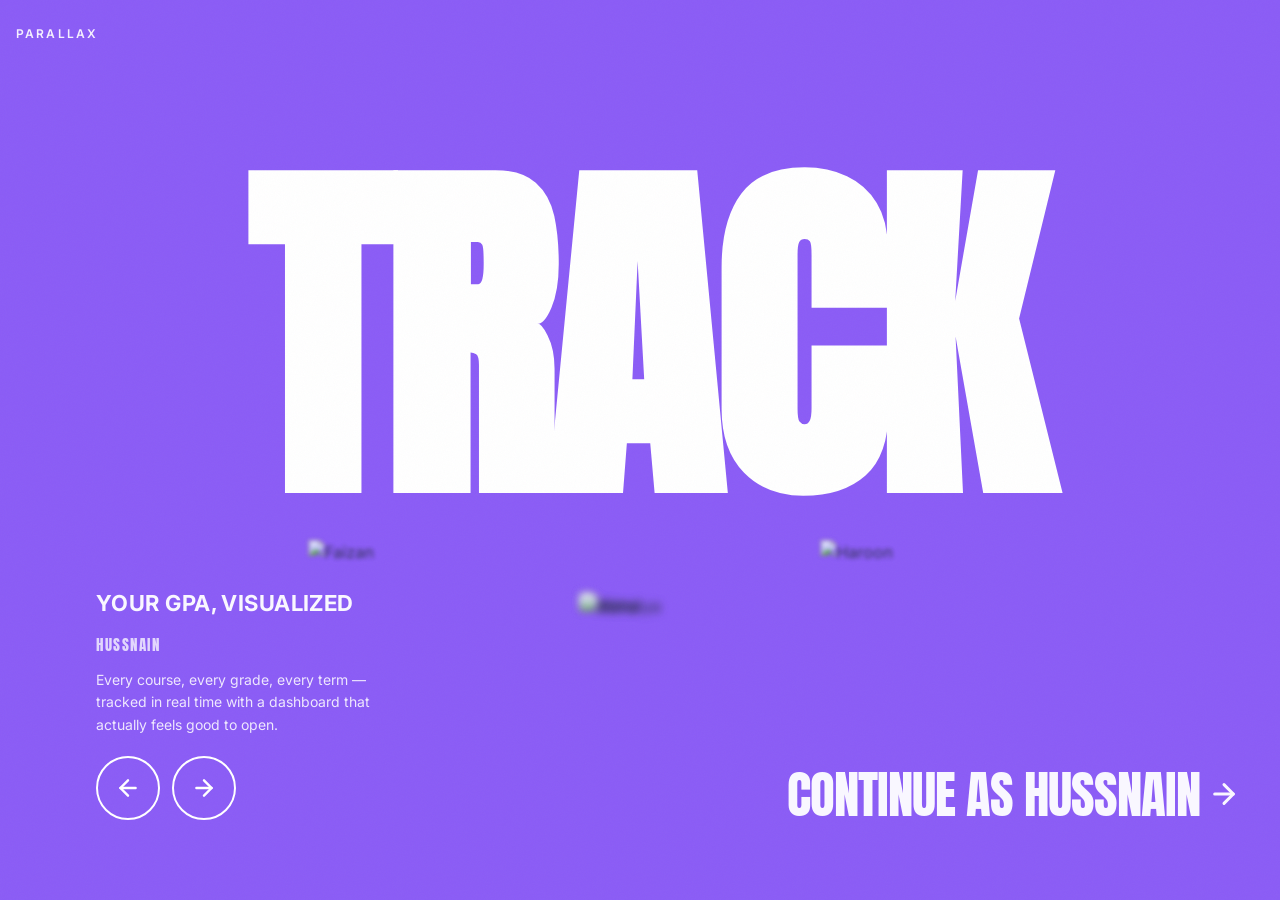
==== commit 0b2695d0: "Update index.html" ====
--- a/index.html
+++ b/index.html
@@ -97,22 +97,32 @@
                 <div class="metric-card">
                     <div class="metric-label">CGPA</div>
                     <div class="metric-value" id="cgpa-value">-</div>
-                    <div class="metric-trend">Overall</div>
-                </div>
-                <div class="metric-card">
-                    <div class="metric-label">Current Term</div>
+                    <div class="metric-trend">Overall · Completed Semesters</div>
+                </div>
+                <div class="metric-card">
+                    <div class="metric-label">Current Semester</div>
                     <div class="metric-value" id="term-gpa-value">-</div>
-                    <div class="metric-trend">GPA</div>
+                    <div class="metric-trend">Projected GPA</div>
+                </div>
+                <div class="metric-card">
+                    <div class="metric-label">Previous Semester</div>
+                    <div class="metric-value" id="prev-gpa-value">-</div>
+                    <div class="metric-trend" id="prev-gpa-label">GPA</div>
+                </div>
+                <div class="metric-card">
+                    <div class="metric-label">Completed Hours</div>
+                    <div class="metric-value" id="completed-credits-value">0</div>
+                    <div class="metric-trend">Credit Hours</div>
+                </div>
+                <div class="metric-card">
+                    <div class="metric-label">This Semester</div>
+                    <div class="metric-value" id="current-credits-value">0</div>
+                    <div class="metric-trend">Credit Hours</div>
                 </div>
                 <div class="metric-card">
                     <div class="metric-label">Courses</div>
                     <div class="metric-value" id="courses-count">0</div>
-                    <div class="metric-trend">Total</div>
-                </div>
-                <div class="metric-card">
-                    <div class="metric-label">Average</div>
-                    <div class="metric-value" id="avg-grade">-</div>
-                    <div class="metric-trend">Grade</div>
+                    <div class="metric-trend">This Semester</div>
                 </div>
             </div>
 
@@ -126,39 +136,76 @@
         </div>
     </section>
 
-    <!-- Courses Screen -->
+    <!-- Courses Screen (shared catalog) -->
     <section id="courses-screen" class="screen">
         <div class="courses-container">
             <div class="screen-header">
                 <h2>Courses</h2>
-                <button class="btn btn-primary" onclick="showAddCourse()">+ Add</button>
-            </div>
+                <button class="btn btn-primary" onclick="showAddCourseModal()">+ Add</button>
+            </div>
+            <p class="screen-subtext">Shared with everyone — add a course once, the whole cohort sees it.</p>
             <div id="courses-list" class="courses-list">
-                <p class="empty-state">No courses yet. Add your first course!</p>
-            </div>
-        </div>
-    </section>
-
-    <!-- Grades Screen -->
-    <section id="grades-screen" class="screen">
+                <p class="empty-state">No courses yet. Add the first one for this semester!</p>
+            </div>
+        </div>
+    </section>
+
+    <!-- Marks Screen (personal summary across courses) -->
+    <section id="marks-screen" class="screen">
         <div class="grades-container">
             <div class="screen-header">
-                <h2>Grades</h2>
-            </div>
-            <div id="grades-list" class="grades-list">
-                <p class="empty-state">No grades yet. Add courses first!</p>
-            </div>
-        </div>
-    </section>
-
-    <!-- What-If Calculator Screen -->
-    <section id="whatif-screen" class="screen">
+                <h2>Marks</h2>
+            </div>
+            <p class="screen-subtext">Tap a course to enter marks, set weightage, and see where you stand.</p>
+            <div id="marks-list" class="grades-list">
+                <p class="empty-state">No courses yet. Add one from the Courses tab first!</p>
+            </div>
+        </div>
+    </section>
+
+    <!-- Course Detail Screen (assessments, marks entry, projected grade, leaderboard) -->
+    <section id="course-detail-screen" class="screen">
+        <div class="course-detail-container">
+            <div class="screen-header">
+                <button class="btn btn-ghost" onclick="showScreen('marks-screen')">← Back</button>
+                <h2 id="course-detail-title">Course</h2>
+            </div>
+
+            <div class="course-detail-summary" id="course-detail-summary"></div>
+
+            <div class="course-detail-section">
+                <div class="screen-header">
+                    <h3>Assessments</h3>
+                    <button class="btn btn-primary" onclick="showAddAssessmentModal()">+ Add</button>
+                </div>
+                <div id="course-assessments-list" class="assessments-list">
+                    <p class="empty-state">No assessments yet. Add a quiz, assignment, or exam.</p>
+                </div>
+            </div>
+
+            <div class="course-detail-section">
+                <h3>Course Leaderboard</h3>
+                <div id="course-leaderboard-list" class="leaderboard-list">
+                    <p class="empty-state">No marks recorded yet.</p>
+                </div>
+            </div>
+        </div>
+    </section>
+
+    <!-- Leaderboard Screen -->
+    <section id="leaderboard-screen" class="screen">
         <div class="whatif-container">
             <div class="screen-header">
-                <h2>What-If Calculator</h2>
-            </div>
-            <div class="whatif-content">
-                <p class="empty-state">Add courses to use the What-If calculator</p>
+                <h2>Leaderboard</h2>
+            </div>
+            <div class="form-group">
+                <label for="leaderboard-course-select">Compare by</label>
+                <select id="leaderboard-course-select" onchange="renderSelectedLeaderboard()">
+                    <option value="overall">Overall (Current Semester)</option>
+                </select>
+            </div>
+            <div id="leaderboard-content" class="leaderboard-list">
+                <p class="empty-state">Add courses and marks to see rankings.</p>
             </div>
         </div>
     </section>
@@ -172,15 +219,11 @@
             <div class="settings-list">
                 <div class="setting-item">
                     <span>Change PIN</span>
-                    <button class="btn btn-secondary" onclick="showChangePIN()">Change</button>
+                    <button class="btn btn-secondary" onclick="showChangePINModal()">Change</button>
                 </div>
                 <div class="setting-item">
-                    <span>Notifications</span>
-                    <input type="checkbox" id="notifications-toggle">
-                </div>
-                <div class="setting-item">
-                    <span>Dark Mode</span>
-                    <input type="checkbox" id="dark-mode-toggle" checked>
+                    <span>Add Previous Semester</span>
+                    <button class="btn btn-secondary" onclick="showAddSemesterModal()">Add</button>
                 </div>
                 <button class="btn btn-danger full-width" onclick="handleLogout()">Logout</button>
             </div>
@@ -197,13 +240,13 @@
             <span class="nav-icon">📚</span>
             <span class="nav-label">Courses</span>
         </button>
-        <button class="nav-item" onclick="navigateTo('grades-screen', this)">
+        <button class="nav-item" onclick="navigateTo('marks-screen', this)">
             <span class="nav-icon">📝</span>
-            <span class="nav-label">Grades</span>
-        </button>
-        <button class="nav-item" onclick="navigateTo('whatif-screen', this)">
-            <span class="nav-icon">🔮</span>
-            <span class="nav-label">What-If</span>
+            <span class="nav-label">Marks</span>
+        </button>
+        <button class="nav-item" onclick="navigateTo('leaderboard-screen', this)">
+            <span class="nav-icon">🏆</span>
+            <span class="nav-label">Leaderboard</span>
         </button>
         <button class="nav-item" onclick="navigateTo('settings-screen', this)">
             <span class="nav-icon">⚙️</span>
@@ -211,7 +254,7 @@
         </button>
     </nav>
 
-    <!-- Modals -->
+    <!-- Menu Modal -->
     <div id="menu-modal" class="modal">
         <div class="modal-content">
             <button class="modal-close" onclick="toggleMenu()">✕</button>
@@ -221,11 +264,30 @@
         </div>
     </div>
 
+    <!-- Generic App Modal (replaces native prompt/alert/confirm everywhere) -->
+    <div id="app-modal" class="app-modal">
+        <div class="app-modal__backdrop" onclick="closeAppModal()"></div>
+        <div class="app-modal__panel" id="app-modal-panel"></div>
+    </div>
+
+    <script src="https://cdn.jsdelivr.net/npm/@supabase/supabase-js@2"></script>
     <script src="js/hero-carousel.js"></script>
+    <script src="js/supabase-client.js"></script>
+    <script src="js/grading-engine.js"></script>
     <script src="js/app.js"></script>
     <script>
         if ('serviceWorker' in navigator) {
             navigator.serviceWorker.register('service-worker.js').catch(e => console.log('SW registration failed:', e));
+
+            // When a new service worker takes control (i.e. a new deploy
+            // has been fetched), reload once so the page picks up the
+            // latest HTML/CSS/JS instead of sitting on a stale version.
+            let hasReloaded = false;
+            navigator.serviceWorker.addEventListener('controllerchange', () => {
+                if (hasReloaded) return;
+                hasReloaded = true;
+                window.location.reload();
+            });
         }
     </script>
 </body>
--- a/css/styles.css
+++ b/css/styles.css
@@ -373,49 +373,128 @@
    ============================================ */
 
 .login-container {
+    position: relative;
     display: flex;
     align-items: center;
     justify-content: center;
-    min-height: 100vh;
+    width: 100%;
+    height: 100vh;
     padding: var(--spacing-lg);
-}
-
+    overflow: hidden;
+    background-color: var(--color-background);
+    transition: background-color 900ms cubic-bezier(0.4, 0, 0.2, 1);
+}
+
+/* Grain overlay, matching the hero */
+.login-hero__grain {
+    position: absolute;
+    inset: 0;
+    z-index: 1;
+    pointer-events: none;
+    opacity: 0.4;
+    background-image: url("data:image/svg+xml,%3Csvg xmlns='http://www.w3.org/2000/svg' width='200' height='200'%3E%3Cfilter id='n'%3E%3CfeTurbulence type='fractalNoise' baseFrequency='0.9' numOctaves='4' stitchTiles='stitch'/%3E%3C/filter%3E%3Crect width='100%25' height='100%25' filter='url(%23n)' opacity='0.08'/%3E%3C/svg%3E");
+    background-size: 200px 200px;
+    background-repeat: repeat;
+}
+
+/* Character living in the background */
+.login-hero__character {
+    position: absolute;
+    inset: 0;
+    z-index: 2;
+    display: flex;
+    align-items: flex-end;
+    justify-content: center;
+    pointer-events: none;
+}
+
+.login-hero__character img {
+    height: 80%;
+    max-width: 70%;
+    object-fit: contain;
+    object-position: bottom center;
+    opacity: 0;
+    transform: translateY(60px) scale(0.94);
+    transition: opacity 650ms cubic-bezier(0.4, 0, 0.2, 1), transform 650ms cubic-bezier(0.4, 0, 0.2, 1);
+}
+
+.login-hero__character img.is-visible {
+    opacity: 1;
+    transform: translateY(0) scale(1);
+}
+
+/* Name badge, top-right, revealed after the character settles */
+.login-name-badge {
+    position: absolute;
+    top: 28px;
+    right: 28px;
+    z-index: 20;
+    font-family: 'Anton', 'Inter', sans-serif;
+    font-size: 22px;
+    font-weight: 700;
+    letter-spacing: 0.04em;
+    text-transform: uppercase;
+    color: #fff;
+    opacity: 0;
+    transform: translateY(-8px);
+    transition: opacity 400ms ease-out, transform 400ms ease-out;
+}
+
+.login-name-badge.is-visible {
+    opacity: 1;
+    transform: translateY(0);
+}
+
+/* Transparent glass card sitting on top of the character scene */
 .login-card {
-    background: var(--color-surface);
-    border: 1px solid var(--color-border);
+    position: relative;
+    z-index: 10;
+    width: 100%;
+    max-width: 400px;
+    padding: var(--spacing-2xl);
     border-radius: var(--radius-lg);
-    padding: var(--spacing-2xl);
-    width: 100%;
-    max-width: 400px;
+}
+
+.login-card--glass {
+    background: rgba(15, 23, 42, 0.28);
+    border: 1px solid rgba(255, 255, 255, 0.16);
+    backdrop-filter: blur(14px);
+    -webkit-backdrop-filter: blur(14px);
     box-shadow: var(--shadow-lg);
-}
-
-.login-character-preview {
-    display: flex;
-    align-items: center;
-    gap: var(--spacing-md);
-    margin-bottom: var(--spacing-lg);
-    padding: var(--spacing-sm) var(--spacing-md);
-    border: 2px solid var(--color-primary);
-    border-radius: var(--radius-md);
-    transition: border-color 900ms cubic-bezier(0.4, 0, 0.2, 1);
-}
-
-.login-character-preview img {
-    width: 48px;
-    height: 48px;
-    object-fit: contain;
-}
-
-.login-character-preview span {
-    font-weight: 600;
-    font-size: var(--font-size-base);
-    color: var(--color-text);
 }
 
 .login-card h2 {
     margin-bottom: var(--spacing-lg);
     font-size: var(--font-size-xl);
+}
+
+/* PIN section: hidden until a name is chosen */
+.form-group.pin-group {
+    max-height: 0;
+    margin-bottom: 0;
+    opacity: 0;
+    overflow: hidden;
+    transition: max-height 450ms cubic-bezier(0.4, 0, 0.2, 1), opacity 350ms ease-out, margin-bottom 450ms cubic-bezier(0.4, 0, 0.2, 1);
+}
+
+.form-group.pin-group.is-visible {
+    max-height: 140px;
+    margin-bottom: var(--spacing-lg);
+    opacity: 1;
+}
+
+/* Login button: hidden until a 4-digit PIN is entered */
+#login-submit-btn {
+    opacity: 0;
+    transform: translateY(6px);
+    pointer-events: none;
+    transition: opacity 300ms ease-out, transform 300ms ease-out;
+}
+
+#login-submit-btn.is-visible {
+    opacity: 1;
+    transform: translateY(0);
+    pointer-events: auto;
 }
 
 .form-group {
